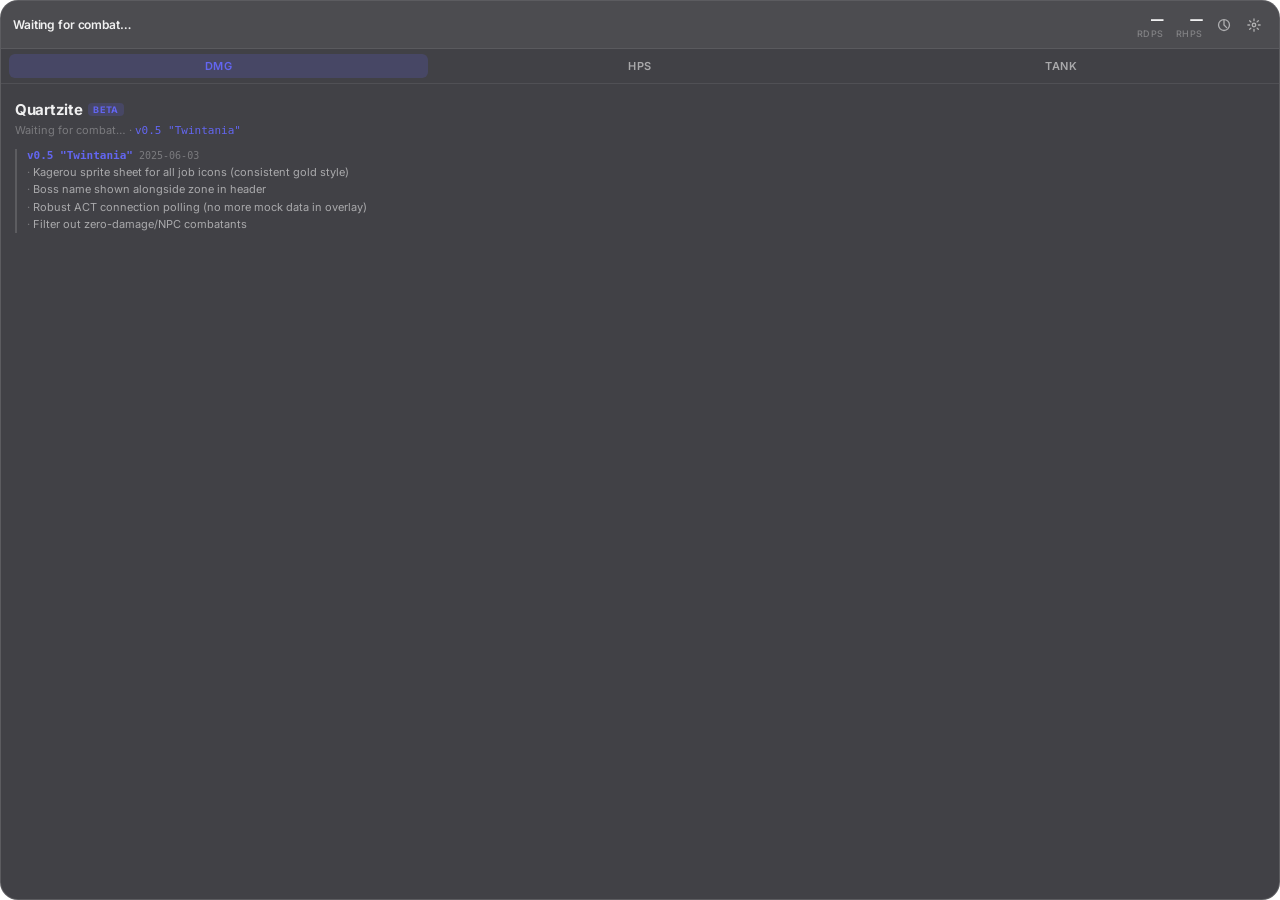
==== preview/v0.6-rafflesia/index.html @ 93990eb2 "deploy: f37a48bf96068bebfc439ba11528e3713358ad84" ====
<!DOCTYPE html>
<html lang="en" data-theme="dark">
<head>
  <meta charset="UTF-8" />
  <meta name="viewport" content="width=device-width, initial-scale=1.0" />
  <title>Quartzite</title>
  <link rel="preconnect" href="https://fonts.googleapis.com" />
  <link rel="preconnect" href="https://fonts.gstatic.com" crossorigin />
  <link href="https://fonts.googleapis.com/css2?family=Inter:wght@300;400;500;600;700&display=swap" rel="stylesheet" />
  <link rel="stylesheet" href="css/main.css" />
  <link rel="stylesheet" href="css/appearances.css" />
  <link rel="stylesheet" href="css/jobs.css" />
</head>
<body>
  <div id="app" class="app">

    <!-- Header -->
    <header class="encounter-header" id="encounter-header">
      <div class="encounter-info">
        <span class="encounter-zone" id="encounter-zone">Waiting for combat…</span>
        <span class="encounter-duration" id="encounter-duration"></span>
      </div>
      <div class="encounter-stats">
        <div class="encounter-stat">
          <span class="encounter-stat-value" id="encounter-rdps">—</span>
          <span class="encounter-stat-label">rDPS</span>
        </div>
        <div class="encounter-stat">
          <span class="encounter-stat-value" id="encounter-rhps">—</span>
          <span class="encounter-stat-label">rHPS</span>
        </div>
      </div>
      <div class="header-controls">
        <button class="icon-btn" id="btn-history" title="History" aria-label="Browse encounter history">
          <svg width="14" height="14" viewBox="0 0 16 16" fill="none">
            <path d="M8 3v5l3 3" stroke="currentColor" stroke-width="1.5" stroke-linecap="round"/>
            <circle cx="8" cy="8" r="6.25" stroke="currentColor" stroke-width="1.5"/>
          </svg>
        </button>
        <button class="icon-btn" id="btn-settings" title="Settings" aria-label="Open settings">
          <svg width="14" height="14" viewBox="0 0 16 16" fill="none">
            <circle cx="8" cy="8" r="2" stroke="currentColor" stroke-width="1.5"/>
            <path d="M8 1v2M8 13v2M1 8h2M13 8h2M3.05 3.05l1.42 1.42M11.54 11.54l1.41 1.41M3.05 12.95l1.42-1.41M11.54 4.46l1.41-1.41" stroke="currentColor" stroke-width="1.5" stroke-linecap="round"/>
          </svg>
        </button>
      </div>
    </header>

    <!-- Mode Tabs -->
    <nav class="mode-tabs" id="mode-tabs">
      <button class="tab active" data-mode="dps">DMG</button>
      <button class="tab" data-mode="hps">HPS</button>
      <button class="tab" data-mode="tank">TANK</button>
    </nav>

    <!-- Combatant Table -->
    <main class="combatant-list" id="combatant-list">
      <div class="empty-state" id="empty-state">
        <p>No active encounter</p>
      </div>
    </main>

    <!-- History Panel -->
    <aside class="history-panel" id="history-panel" aria-hidden="true">
      <div class="panel-header">
        <span>History</span>
        <button class="icon-btn" id="btn-history-close" aria-label="Close history">
          <svg width="12" height="12" viewBox="0 0 12 12" fill="none">
            <path d="M1 1l10 10M11 1L1 11" stroke="currentColor" stroke-width="1.5" stroke-linecap="round"/>
          </svg>
        </button>
      </div>
      <ul class="history-list" id="history-list"></ul>
    </aside>

    <!-- Settings Panel -->
    <aside class="settings-panel" id="settings-panel" aria-hidden="true">
      <div class="panel-header">
        <span>Settings</span>
        <button class="icon-btn" id="btn-settings-close" aria-label="Close settings">
          <svg width="12" height="12" viewBox="0 0 12 12" fill="none">
            <path d="M1 1l10 10M11 1L1 11" stroke="currentColor" stroke-width="1.5" stroke-linecap="round"/>
          </svg>
        </button>
      </div>
      <div class="settings-body">
        <div class="setting-row setting-row--input">
          <span class="setting-label">Your name</span>
          <input type="text" id="set-your-name" class="setting-text" placeholder="Character name" spellcheck="false" autocomplete="off" />
        </div>
        <div class="setting-row setting-row--input">
          <span class="setting-label">Display as</span>
          <input type="text" id="set-your-label" class="setting-text" placeholder="YOU" spellcheck="false" autocomplete="off" />
        </div>
        <label class="setting-row">
          <span class="setting-label">Full names</span>
          <input type="checkbox" id="set-full-names" class="toggle" />
        </label>
        <label class="setting-row">
          <span class="setting-label">Blur names</span>
          <input type="checkbox" id="set-blur-names" class="toggle" />
        </label>
        <label class="setting-row">
          <span class="setting-label">Merge pets</span>
          <input type="checkbox" id="set-merge-pets" class="toggle" checked />
        </label>
        <label class="setting-row">
          <span class="setting-label">Show job icons</span>
          <input type="checkbox" id="set-show-jobs" class="toggle" checked />
        </label>
        <div class="setting-row setting-row--input">
          <span class="setting-label">Players shown</span>
          <div class="pill-group" id="set-max-rows" role="group">
            <button class="pill" data-value="8">8</button>
            <button class="pill" data-value="12">12</button>
            <button class="pill" data-value="16">16</button>
            <button class="pill" data-value="24">24</button>
            <button class="pill" data-value="32">32</button>
            <button class="pill" data-value="0">All</button>
          </div>
        </div>
        <div class="setting-row setting-row--input">
          <span class="setting-label">Theme</span>
          <div class="pill-group" id="set-theme" role="group">
            <button class="pill" data-value="dark">Dark</button>
            <button class="pill" data-value="light">Light</button>
          </div>
        </div>
        <div class="setting-row setting-row--input">
          <span class="setting-label">Appearance</span>
          <div class="pill-group" id="set-appearance" role="group">
            <button class="pill" data-value="dynamis">Dynamis</button>
            <button class="pill" data-value="corgi">Corgi</button>
            <button class="pill" data-value="shadcn">ShadCN</button>
          </div>
        </div>
        <div class="setting-row setting-row--version">
          <span class="setting-label" style="color: var(--text-tertiary); font-size: 11px;">Quartzite v0.5 "Twintania"</span>
        </div>
      </div>
    </aside>

  </div>

<script type="module" src="js/main.js"></script>
</body>
</html>
---- preview/v0.6-rafflesia/css/main.css ----
/* ── Quartzite — ACT Overlay ─────────────────────────────────────────── */

/* ── Custom Properties ───────────────────────────────────────────────── */
:root {
  /* Accent — Indigo */
  --accent:          #6366f1;
  --accent-soft:     rgba(99, 102, 241, 0.18);
  --accent-glow:     rgba(99, 102, 241, 0.35);

  /* Dark theme (default) */
  --bg-base:         rgba(12, 12, 18, 0.78);
  --bg-surface:      rgba(255, 255, 255, 0.055);
  --bg-surface-hover:rgba(255, 255, 255, 0.09);
  --bg-panel:        rgba(18, 18, 26, 0.92);
  --bg-bar:          rgba(255, 255, 255, 0.07);
  --bg-bar-fill:     var(--accent);

  --border:          rgba(255, 255, 255, 0.08);
  --border-strong:   rgba(255, 255, 255, 0.14);

  --text-primary:    rgba(255, 255, 255, 0.92);
  --text-secondary:  rgba(255, 255, 255, 0.55);
  --text-tertiary:   rgba(255, 255, 255, 0.30);

  --shadow-sm:       0 1px 3px rgba(0,0,0,0.4);
  --shadow-md:       0 4px 16px rgba(0,0,0,0.5);
  --shadow-lg:       0 12px 40px rgba(0,0,0,0.6);

  --blur:            blur(20px) saturate(160%);
  --radius-sm:       6px;
  --radius-md:       12px;
  --radius-lg:       18px;

  --font:            'Inter', system-ui, sans-serif;
  /* System numeric font: uses the best available on each OS */
  --num-font:        system-ui, 'Segoe UI', 'Helvetica Neue', sans-serif;
  --mono:            ui-monospace, 'Cascadia Code', 'Fira Code', monospace;

  --row-height:      36px;
  --transition:      150ms cubic-bezier(0.4, 0, 0.2, 1);
  --spring:          400ms cubic-bezier(0.34, 1.56, 0.64, 1);
}

[data-theme="light"] {
  --bg-base:         rgba(245, 245, 250, 0.82);
  --bg-surface:      rgba(0, 0, 0, 0.035);
  --bg-surface-hover:rgba(0, 0, 0, 0.065);
  --bg-panel:        rgba(248, 248, 252, 0.96);
  --bg-bar:          rgba(0, 0, 0, 0.06);

  --border:          rgba(0, 0, 0, 0.07);
  --border-strong:   rgba(0, 0, 0, 0.12);

  --text-primary:    rgba(0, 0, 0, 0.88);
  --text-secondary:  rgba(0, 0, 0, 0.50);
  --text-tertiary:   rgba(0, 0, 0, 0.28);

  --shadow-sm:       0 1px 3px rgba(0,0,0,0.10);
  --shadow-md:       0 4px 16px rgba(0,0,0,0.14);
}

/* ── Reset ───────────────────────────────────────────────────────────── */
*, *::before, *::after { box-sizing: border-box; margin: 0; padding: 0; }

html, body {
  width: 100%;
  height: 100%;
  background: transparent !important;
  -webkit-font-smoothing: antialiased;
  -moz-osx-font-smoothing: grayscale;
}


body {
  font-family: var(--font);
  font-size: 13px;
  color: var(--text-primary);
  overflow: hidden;
}

/* ── App Shell ───────────────────────────────────────────────────────── */
.app {
  position: relative;
  width: 100%;
  height: 100%;
  min-width: 280px;
  background: var(--bg-base);
  backdrop-filter: var(--blur);
  -webkit-backdrop-filter: var(--blur);
  border: 1px solid var(--border-strong);
  border-radius: var(--radius-lg);
  /* No box-shadow: it renders as a visible rectangle in Browsingway */
  overflow: hidden;
  user-select: none;
  display: flex;
  flex-direction: column;
}

/* ── Encounter Header ─────────────────────────────────────────────────── */
.encounter-header {
  display: flex;
  align-items: center;
  gap: 8px;
  padding: 10px 12px 9px;
  border-bottom: 1px solid var(--border);
  background: var(--bg-surface);
}

.encounter-info {
  flex: 1;
  min-width: 0;
  display: flex;
  flex-direction: column;
  gap: 1px;
}

.encounter-zone {
  font-size: 12px;
  font-weight: 600;
  color: var(--text-primary);
  white-space: nowrap;
  overflow: hidden;
  text-overflow: ellipsis;
  letter-spacing: -0.01em;
}

.encounter-duration {
  font-size: 11px;
  font-weight: 400;
  color: var(--text-tertiary);
  font-variant-numeric: tabular-nums;
  font-family: var(--mono);
}

.encounter-stats {
  display: flex;
  gap: 12px;
  flex-shrink: 0;
}

.encounter-stat {
  display: flex;
  flex-direction: column;
  align-items: flex-end;
  gap: 1px;
}

.encounter-stat-value {
  font-size: 14px;
  font-weight: 700;
  color: var(--text-primary);
  font-variant-numeric: tabular-nums;
  font-feature-settings: "tnum" 1, "lnum" 1;
  font-family: var(--num-font);
  letter-spacing: -0.03em;
}

.encounter-stat-label {
  font-size: 9px;
  font-weight: 500;
  color: var(--text-tertiary);
  text-transform: uppercase;
  letter-spacing: 0.06em;
}

.header-controls {
  display: flex;
  gap: 4px;
  flex-shrink: 0;
}

/* ── Icon Button ──────────────────────────────────────────────────────── */
.icon-btn {
  display: flex;
  align-items: center;
  justify-content: center;
  width: 26px;
  height: 26px;
  border-radius: var(--radius-sm);
  border: none;
  background: transparent;
  color: var(--text-secondary);
  cursor: pointer;
  transition: background var(--transition), color var(--transition);
}

.icon-btn:hover {
  background: var(--bg-surface-hover);
  color: var(--text-primary);
}

.icon-btn.active {
  background: var(--accent-soft);
  color: var(--accent);
}

/* ── Mode Tabs ────────────────────────────────────────────────────────── */
.mode-tabs {
  display: flex;
  gap: 2px;
  padding: 5px 8px;
  border-bottom: 1px solid var(--border);
}

.tab {
  flex: 1;
  height: 24px;
  border: none;
  border-radius: var(--radius-sm);
  background: transparent;
  color: var(--text-secondary);
  font-family: var(--font);
  font-size: 11px;
  font-weight: 600;
  letter-spacing: 0.04em;
  cursor: pointer;
  transition: background var(--transition), color var(--transition);
}

.tab:hover {
  background: var(--bg-surface-hover);
  color: var(--text-primary);
}

.tab.active {
  background: var(--accent-soft);
  color: var(--accent);
}

/* ── Combatant List ───────────────────────────────────────────────────── */
.combatant-list {
  padding: 4px 6px 6px;
  display: flex;
  flex-direction: column;
  gap: 2px;
  flex: 1;
  overflow-y: auto;
}

.empty-state {
  padding: 12px 8px 16px;
}

/* ── Changelog (empty state) ──────────────────────────────────────────── */
.changelog {
  display: flex;
  flex-direction: column;
  gap: 10px;
}

.changelog-title {
  font-size: 15px;
  font-weight: 700;
  color: var(--text-primary);
  letter-spacing: -0.02em;
  display: flex;
  align-items: center;
  gap: 6px;
}

.changelog-beta {
  font-size: 9px;
  font-weight: 700;
  letter-spacing: 0.08em;
  color: var(--accent);
  background: var(--accent-soft);
  border-radius: 4px;
  padding: 1px 5px;
  vertical-align: middle;
}

.changelog-subtitle {
  font-size: 11px;
  color: var(--text-tertiary);
  margin-top: -6px;
}

.changelog-current-ver {
  color: var(--accent);
  font-family: var(--mono);
}

.changelog-entries {
  display: flex;
  flex-direction: column;
  gap: 8px;
  margin-top: 2px;
}

.changelog-entry {
  border-left: 2px solid var(--border-strong);
  padding-left: 10px;
}

.changelog-version {
  display: flex;
  align-items: baseline;
  gap: 6px;
  margin-bottom: 3px;
}

.changelog-ver {
  font-size: 11px;
  font-weight: 700;
  color: var(--accent);
  font-family: var(--mono);
}

.changelog-date {
  font-size: 10px;
  color: var(--text-tertiary);
  font-family: var(--mono);
}

.changelog-notes {
  list-style: none;
  display: flex;
  flex-direction: column;
  gap: 2px;
}

.changelog-notes li {
  font-size: 11px;
  color: var(--text-secondary);
  line-height: 1.4;
}

.changelog-notes li::before {
  content: '· ';
  color: var(--text-tertiary);
}

/* ── Combatant Row ────────────────────────────────────────────────────── */
.combatant-row {
  position: relative;
  display: flex;
  align-items: center;
  min-height: var(--row-height);
  padding: 4px 8px;
  border-radius: var(--radius-sm);
  overflow: hidden;
  cursor: default;
  transition: background var(--transition);
}

.combatant-row:hover {
  background: var(--bg-surface-hover);
}

/* Damage bar fills the row background */
.combatant-bar {
  position: absolute;
  inset: 0;
  right: auto;
  width: var(--bar-pct, 0%);
  background: linear-gradient(90deg, var(--job-color, var(--accent)) 0%, transparent 100%);
  opacity: 0.16;
  border-radius: var(--radius-sm);
  /* Spring-like cubic-bezier: overshoots slightly then settles */
  transition: width 700ms cubic-bezier(0.34, 1.4, 0.64, 1);
}

/* Rank */
.combatant-rank {
  position: relative;
  z-index: 1;
  width: 16px;
  font-size: 10px;
  font-weight: 700;
  color: var(--text-tertiary);
  font-variant-numeric: tabular-nums;
  flex-shrink: 0;
  text-align: right;
  margin-right: 6px;
}

.combatant-rank.rank-1 { color: #f5c842; }
.combatant-rank.rank-2 { color: #b0b8c8; }
.combatant-rank.rank-3 { color: #cd7f45; }

/* Job icon */
.combatant-job {
  position: relative;
  z-index: 1;
  width: 22px;
  height: 22px;
  border-radius: 5px;
  flex-shrink: 0;
  margin-right: 8px;
  overflow: hidden;
  background-image: url('../icons/classes.png');
  background-size: 1100% 600%;
  background-repeat: no-repeat;
  image-rendering: -webkit-optimize-contrast;
  image-rendering: crisp-edges;
}

.combatant-job--unknown {
  background-image: none;
  background: rgba(255,255,255,0.06);
}

/* Name + crit stats column */
.combatant-info {
  position: relative;
  z-index: 1;
  flex: 1;
  min-width: 0;
  display: flex;
  flex-direction: column;
  justify-content: center;
  gap: 1px;
}

.combatant-name {
  font-size: 12px;
  font-weight: 500;
  color: var(--text-primary);
  white-space: nowrap;
  overflow: hidden;
  text-overflow: ellipsis;
  letter-spacing: -0.01em;
}

.combatant-secondary {
  display: flex;
  gap: 5px;
  font-size: 9.5px;
  font-weight: 500;
  font-variant-numeric: tabular-nums;
  letter-spacing: 0.01em;
  overflow: hidden;
  white-space: nowrap;
}

.combatant-secondary span {
  white-space: nowrap;
  flex-shrink: 0;
}

.cs-ch::before  { content: 'CH ';  color: rgba(255,255,255,0.30); }
.cs-dh::before  { content: 'DH ';  color: rgba(255,255,255,0.30); }
.cs-cdh::before { content: '!!! '; color: rgba(255,255,255,0.30); }

.cs-ch  { color: #34d399; }
.cs-dh  { color: #60a5fa; }
.cs-cdh { color: #fbbf24; }

.blur-names .combatant-name {
  filter: blur(5px);
  pointer-events: none;
}

/* Stats cluster */
.combatant-stats {
  position: relative;
  z-index: 1;
  display: flex;
  align-items: center;
  gap: 8px;
  flex-shrink: 0;
  margin-left: 6px;
}

.combatant-primary {
  font-size: 12.5px;
  font-weight: 600;
  color: var(--text-primary);
  font-variant-numeric: tabular-nums;
  font-feature-settings: "tnum" 1, "lnum" 1;
  font-family: var(--num-font);
  letter-spacing: -0.02em;
  /* Wide enough for "99,999.99" */
  min-width: 72px;
  text-align: right;
  white-space: nowrap;
}

.combatant-pct {
  font-size: 10.5px;
  font-weight: 500;
  color: var(--text-tertiary);
  font-variant-numeric: tabular-nums;
  font-feature-settings: "tnum" 1;
  font-family: var(--num-font);
  min-width: 36px;
  text-align: right;
  white-space: nowrap;
}

/* ── Panels (History & Settings) ──────────────────────────────────────── */
.history-panel,
.settings-panel {
  position: absolute;
  inset: 0;
  background: var(--bg-panel);
  backdrop-filter: var(--blur);
  -webkit-backdrop-filter: var(--blur);
  border-radius: var(--radius-lg);
  display: flex;
  flex-direction: column;
  transform: translateY(8px);
  opacity: 0;
  pointer-events: none;
  transition: opacity 200ms ease, transform 200ms cubic-bezier(0.4, 0, 0.2, 1);
  z-index: 10;
}

.history-panel.open,
.settings-panel.open {
  transform: translateY(0);
  opacity: 1;
  pointer-events: auto;
}

.panel-header {
  display: flex;
  align-items: center;
  justify-content: space-between;
  padding: 12px 14px 10px;
  border-bottom: 1px solid var(--border);
  font-size: 13px;
  font-weight: 600;
  color: var(--text-primary);
  letter-spacing: -0.01em;
}

/* ── History List ─────────────────────────────────────────────────────── */
.history-list {
  list-style: none;
  overflow-y: auto;
  flex: 1;
  padding: 6px;
  display: flex;
  flex-direction: column;
  gap: 2px;
}

.history-item {
  display: flex;
  align-items: center;
  gap: 8px;
  padding: 8px 10px;
  border-radius: var(--radius-sm);
  cursor: pointer;
  transition: background var(--transition);
}

.history-item:hover {
  background: var(--bg-surface-hover);
}

.history-item.active {
  background: var(--accent-soft);
}

.history-item-info {
  flex: 1;
  min-width: 0;
}

.history-item-title {
  font-size: 12px;
  font-weight: 500;
  color: var(--text-primary);
  white-space: nowrap;
  overflow: hidden;
  text-overflow: ellipsis;
}

.history-item-meta {
  font-size: 10px;
  color: var(--text-tertiary);
  margin-top: 1px;
  font-family: var(--mono);
}

.history-item-dps {
  font-size: 12px;
  font-weight: 700;
  color: var(--accent);
  font-family: var(--mono);
  flex-shrink: 0;
}

/* ── Settings Body ────────────────────────────────────────────────────── */
.settings-body {
  padding: 8px 6px;
  display: flex;
  flex-direction: column;
  gap: 2px;
  flex: 1;
  overflow-y: auto;
}

.setting-row {
  display: flex;
  align-items: center;
  justify-content: space-between;
  padding: 8px 10px;
  border-radius: var(--radius-sm);
  cursor: pointer;
  transition: background var(--transition);
}

.setting-row:hover {
  background: var(--bg-surface-hover);
}

.setting-row--version {
  cursor: default;
  margin-top: 4px;
}

.setting-row--version:hover {
  background: transparent;
}

.setting-label {
  font-size: 13px;
  font-weight: 400;
  color: var(--text-primary);
}

/* ── Toggle Switch ────────────────────────────────────────────────────── */
.toggle {
  appearance: none;
  -webkit-appearance: none;
  width: 36px;
  height: 20px;
  border-radius: 10px;
  background: var(--bg-bar);
  border: 1px solid var(--border-strong);
  position: relative;
  cursor: pointer;
  transition: background var(--transition), border-color var(--transition);
  flex-shrink: 0;
}

.toggle::after {
  content: '';
  position: absolute;
  top: 2px;
  left: 2px;
  width: 14px;
  height: 14px;
  border-radius: 50%;
  background: var(--text-secondary);
  transition: transform 200ms cubic-bezier(0.34, 1.56, 0.64, 1), background var(--transition);
}

.toggle:checked {
  background: var(--accent);
  border-color: var(--accent);
}

.toggle:checked::after {
  transform: translateX(16px);
  background: #fff;
}

/* ── "You" row highlight ──────────────────────────────────────────────── */
.combatant-row.is-you .combatant-name {
  color: var(--accent);
  font-weight: 600;
}

/* ── Text input ───────────────────────────────────────────────────────── */
.setting-row--input {
  cursor: default;
}

.setting-row--input:hover {
  background: transparent;
}

.setting-text {
  appearance: none;
  background: var(--bg-surface);
  border: 1px solid var(--border-strong);
  border-radius: var(--radius-sm);
  color: var(--text-primary);
  caret-color: var(--accent);
  font-family: var(--font);
  font-size: 12px;
  padding: 4px 8px;
  width: 120px;
  outline: none;
  transition: border-color var(--transition), box-shadow var(--transition);
}

.setting-text::placeholder {
  color: var(--text-tertiary);
}

.setting-text:focus {
  border-color: var(--accent);
  box-shadow: 0 0 0 2px var(--accent-soft);
}

/* ── Pill group (replaces <select> to avoid ACT/CEF focus-steal flicker) ── */
.pill-group {
  display: flex;
  gap: 3px;
  flex-wrap: wrap;
  justify-content: flex-end;
}

.pill {
  appearance: none;
  border: 1px solid var(--border-strong);
  border-radius: 20px;
  background: transparent;
  color: var(--text-secondary);
  font-family: var(--font);
  font-size: 11px;
  font-weight: 500;
  padding: 2px 8px;
  cursor: pointer;
  transition: background var(--transition), color var(--transition), border-color var(--transition);
  white-space: nowrap;
}

.pill:hover {
  background: var(--bg-surface-hover);
  color: var(--text-primary);
}

.pill.active {
  background: var(--accent-soft);
  border-color: var(--accent);
  color: var(--accent);
}

/* ── Scrollbar ────────────────────────────────────────────────────────── */
::-webkit-scrollbar { width: 4px; }
::-webkit-scrollbar-track { background: transparent; }
::-webkit-scrollbar-thumb {
  background: var(--border-strong);
  border-radius: 2px;
}

/* ── Animations ───────────────────────────────────────────────────────── */
@keyframes rowIn {
  from { opacity: 0; transform: translateX(-6px); }
  to   { opacity: 1; transform: translateX(0); }
}

@keyframes encounterFlash {
  0%   { outline: 2px solid rgba(99,102,241,0);   outline-offset: 0px; }
  15%  { outline: 2px solid rgba(99,102,241,0.75); outline-offset: 1px; }
  40%  { outline: 2px solid rgba(99,102,241,0.4);  outline-offset: 1px; }
  100% { outline: 2px solid rgba(99,102,241,0);   outline-offset: 0px; }
}

@keyframes headerPulse {
  0%   { background: var(--bg-surface); }
  20%  { background: rgba(99,102,241,0.18); }
  100% { background: var(--bg-surface); }
}

.combatant-row {
  animation: rowIn 240ms cubic-bezier(0.34, 1.4, 0.64, 1) both;
}

.app.encounter-end-flash {
  animation: encounterFlash 1.4s cubic-bezier(0.4, 0, 0.2, 1) forwards;
}

.app.encounter-end-flash .encounter-header {
  animation: headerPulse 1.4s cubic-bezier(0.4, 0, 0.2, 1) forwards;
}

/* ── Responsive width ─────────────────────────────────────────────────── */
@media (max-width: 320px) {
  .combatant-pct { display: none; }
  .encounter-stats { display: none; }
}

/* Wider overlay — let numbers breathe */
@media (min-width: 420px) {
  .combatant-primary { font-size: 13.5px; min-width: 80px; }
  .combatant-pct     { font-size: 11.5px; }
  :root              { --row-height: 38px; }
}
---- preview/v0.6-rafflesia/css/appearances.css ----
/* ── Quartzite Appearances ───────────────────────────────────────────── */
/* Each [data-appearance] block overrides the CSS custom properties        */
/* defined in main.css. The base (no attribute) is "Dynamis Crystal".      */

/* ── Dynamis Crystal (default) ───────────────────────────────────────── */
/* Uses base :root variables — no overrides needed.                        */

/* ── Corgi ────────────────────────────────────────────────────────────── */
[data-appearance="corgi"] {
  --accent:           #e07b39;
  --accent-soft:      rgba(224, 123, 57, 0.18);
  --accent-glow:      rgba(224, 123, 57, 0.35);

  --bg-base:          rgba(42, 26, 12, 0.88);
  --bg-surface:       rgba(255, 200, 130, 0.07);
  --bg-surface-hover: rgba(255, 200, 130, 0.13);
  --bg-panel:         rgba(36, 22, 10, 0.96);
  --bg-bar:           rgba(255, 200, 130, 0.09);

  --border:           rgba(255, 180, 80, 0.12);
  --border-strong:    rgba(255, 180, 80, 0.22);

  --text-primary:     rgba(255, 240, 210, 0.95);
  --text-secondary:   rgba(255, 200, 140, 0.60);
  --text-tertiary:    rgba(255, 200, 140, 0.32);

  --blur:             blur(20px) saturate(140%);
  --radius-lg:        22px;
}

/* Corgi mascot in the bottom-right corner of the app shell */
[data-appearance="corgi"] .app::after {
  content: '🐕';
  position: absolute;
  bottom: 4px;
  right: 8px;
  font-size: 28px;
  line-height: 1;
  opacity: 0.45;
  pointer-events: none;
  z-index: 0;
  filter: sepia(0.4);
}

/* ── ShadCN ───────────────────────────────────────────────────────────── */
[data-appearance="shadcn"] {
  --accent:           #ffffff;
  --accent-soft:      rgba(255, 255, 255, 0.10);
  --accent-glow:      rgba(255, 255, 255, 0.15);

  --bg-base:          rgba(9, 9, 11, 0.97);
  --bg-surface:       rgba(255, 255, 255, 0.04);
  --bg-surface-hover: rgba(255, 255, 255, 0.07);
  --bg-panel:         rgba(9, 9, 11, 0.99);
  --bg-bar:           rgba(255, 255, 255, 0.05);

  --border:           rgba(255, 255, 255, 0.10);
  --border-strong:    rgba(255, 255, 255, 0.16);

  --text-primary:     rgba(250, 250, 250, 0.98);
  --text-secondary:   rgba(161, 161, 170, 1);
  --text-tertiary:    rgba(113, 113, 122, 1);

  --blur:             none;
  --radius-sm:        4px;
  --radius-md:        6px;
  --radius-lg:        8px;
}

/* ShadCN: no frosted glass, solid border */
[data-appearance="shadcn"] .app {
  backdrop-filter: none;
  -webkit-backdrop-filter: none;
  border-color: var(--border-strong);
}

/* ShadCN: flat bars, no gradient softness */
[data-appearance="shadcn"] .combatant-bar {
  opacity: 0.12;
  background: var(--job-color, var(--accent));
  border-radius: 0;
}

/* ShadCN: rank accent becomes zinc */
[data-appearance="shadcn"] .combatant-rank.rank-1 { color: #fafafa; }
[data-appearance="shadcn"] .combatant-rank.rank-2 { color: #a1a1aa; }
[data-appearance="shadcn"] .combatant-rank.rank-3 { color: #71717a; }
---- preview/v0.6-rafflesia/css/jobs.css ----
/* ── Job Colors ──────────────────────────────────────────────────────── */
/* Official FFXIV job palette, tuned for dark/glass surfaces */

/* Tanks */
.job-PLD { --job-color: #a8b4d8; }
.job-WAR { --job-color: #cf2621; }
.job-DRK { --job-color: #d126a0; }
.job-GNB { --job-color: #7c8b72; }

/* Healers */
.job-WHM { --job-color: #fff0dc; }
.job-SCH { --job-color: #8657ff; }
.job-AST { --job-color: #ffe74a; }
.job-SGE { --job-color: #80a0ff; }

/* Melee DPS */
.job-MNK { --job-color: #d69c3c; }
.job-DRG { --job-color: #4164cd; }
.job-NIN { --job-color: #af1964; }
.job-SAM { --job-color: #e46d04; }
.job-RPR { --job-color: #965a96; }
.job-VPR { --job-color: #108232; }

/* Physical Ranged */
.job-BRD { --job-color: #91ba5e; }
.job-MCH { --job-color: #6ee1d6; }
.job-DNC { --job-color: #e2b0af; }

/* Magical Ranged */
.job-BLM { --job-color: #a579d6; }
.job-SMN { --job-color: #2d9b78; }
.job-RDM { --job-color: #e87b7b; }
.job-PCT { --job-color: #fc9cd2; }

/* Crafters / Gatherers (rarely in ACT but just in case) */
.job-DEFAULT { --job-color: #6366f1; }
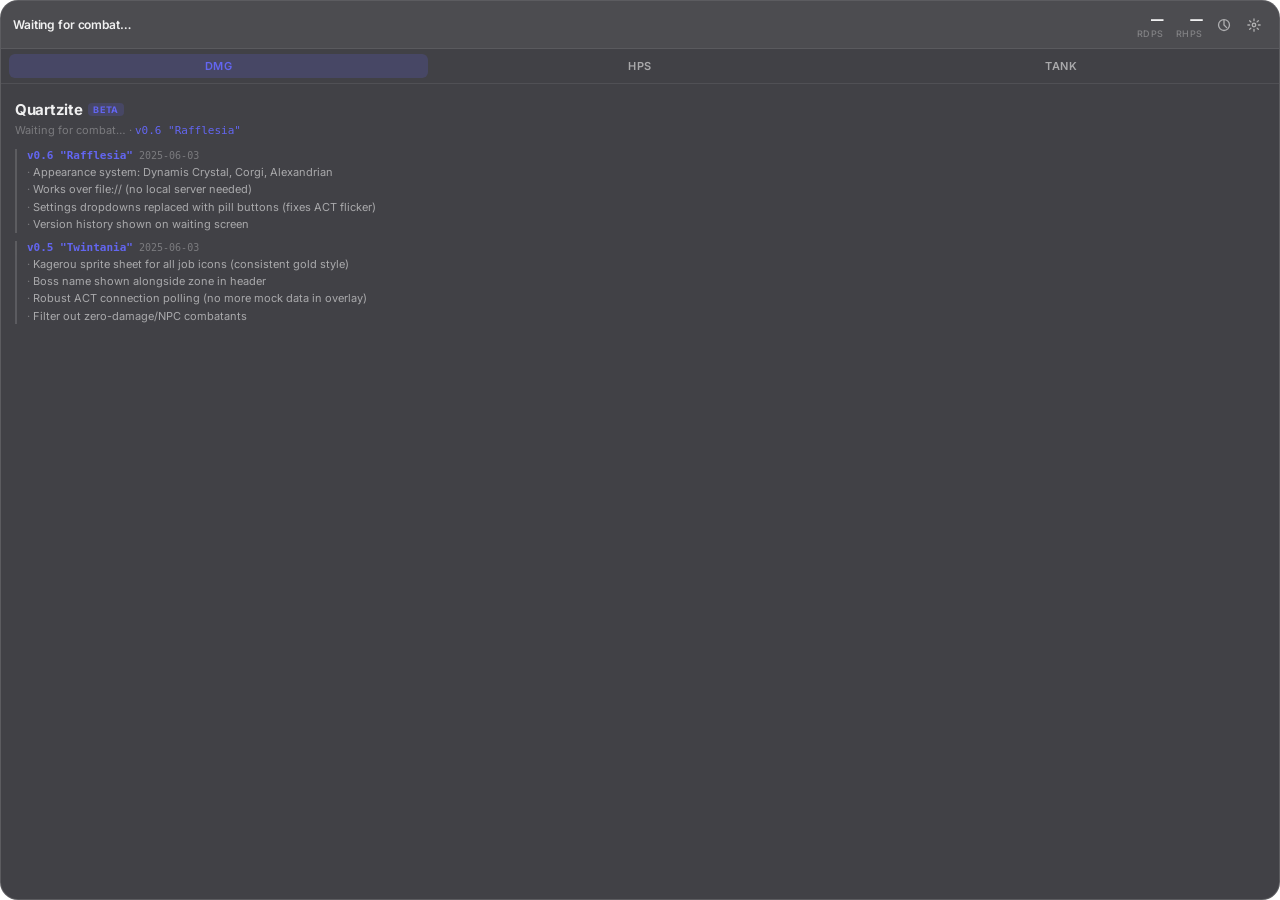
==== commit fa0d2133: "deploy: a6601d5fb845a8a731fcee00614f385bfe66266e" ====
--- a/preview/v0.6-rafflesia/index.html
+++ b/preview/v0.6-rafflesia/index.html
@@ -131,17 +131,22 @@
           <div class="pill-group" id="set-appearance" role="group">
             <button class="pill" data-value="dynamis">Dynamis</button>
             <button class="pill" data-value="corgi">Corgi</button>
-            <button class="pill" data-value="shadcn">ShadCN</button>
+            <button class="pill" data-value="alexandrian">Alexandrian</button>
           </div>
         </div>
         <div class="setting-row setting-row--version">
-          <span class="setting-label" style="color: var(--text-tertiary); font-size: 11px;">Quartzite v0.5 "Twintania"</span>
+          <span class="setting-label" id="settings-version" style="color: var(--text-tertiary); font-size: 11px;"></span>
         </div>
       </div>
     </aside>
 
   </div>
 
-<script type="module" src="js/main.js"></script>
+<script src="js/format.js"></script>
+<script src="js/config.js"></script>
+<script src="js/history.js"></script>
+<script src="js/jobicons.js"></script>
+<script src="js/act.js"></script>
+<script src="js/main.js"></script>
 </body>
 </html>
--- a/preview/v0.6-rafflesia/css/appearances.css
+++ b/preview/v0.6-rafflesia/css/appearances.css
@@ -42,8 +42,8 @@
   filter: sepia(0.4);
 }
 
-/* ── ShadCN ───────────────────────────────────────────────────────────── */
-[data-appearance="shadcn"] {
+/* ── Alexandrian ──────────────────────────────────────────────────────── */
+[data-appearance="alexandrian"] {
   --accent:           #ffffff;
   --accent-soft:      rgba(255, 255, 255, 0.10);
   --accent-glow:      rgba(255, 255, 255, 0.15);
@@ -68,20 +68,20 @@
 }
 
 /* ShadCN: no frosted glass, solid border */
-[data-appearance="shadcn"] .app {
+[data-appearance="alexandrian"] .app {
   backdrop-filter: none;
   -webkit-backdrop-filter: none;
   border-color: var(--border-strong);
 }
 
 /* ShadCN: flat bars, no gradient softness */
-[data-appearance="shadcn"] .combatant-bar {
+[data-appearance="alexandrian"] .combatant-bar {
   opacity: 0.12;
   background: var(--job-color, var(--accent));
   border-radius: 0;
 }
 
 /* ShadCN: rank accent becomes zinc */
-[data-appearance="shadcn"] .combatant-rank.rank-1 { color: #fafafa; }
-[data-appearance="shadcn"] .combatant-rank.rank-2 { color: #a1a1aa; }
-[data-appearance="shadcn"] .combatant-rank.rank-3 { color: #71717a; }
+[data-appearance="alexandrian"] .combatant-rank.rank-1 { color: #fafafa; }
+[data-appearance="alexandrian"] .combatant-rank.rank-2 { color: #a1a1aa; }
+[data-appearance="alexandrian"] .combatant-rank.rank-3 { color: #71717a; }
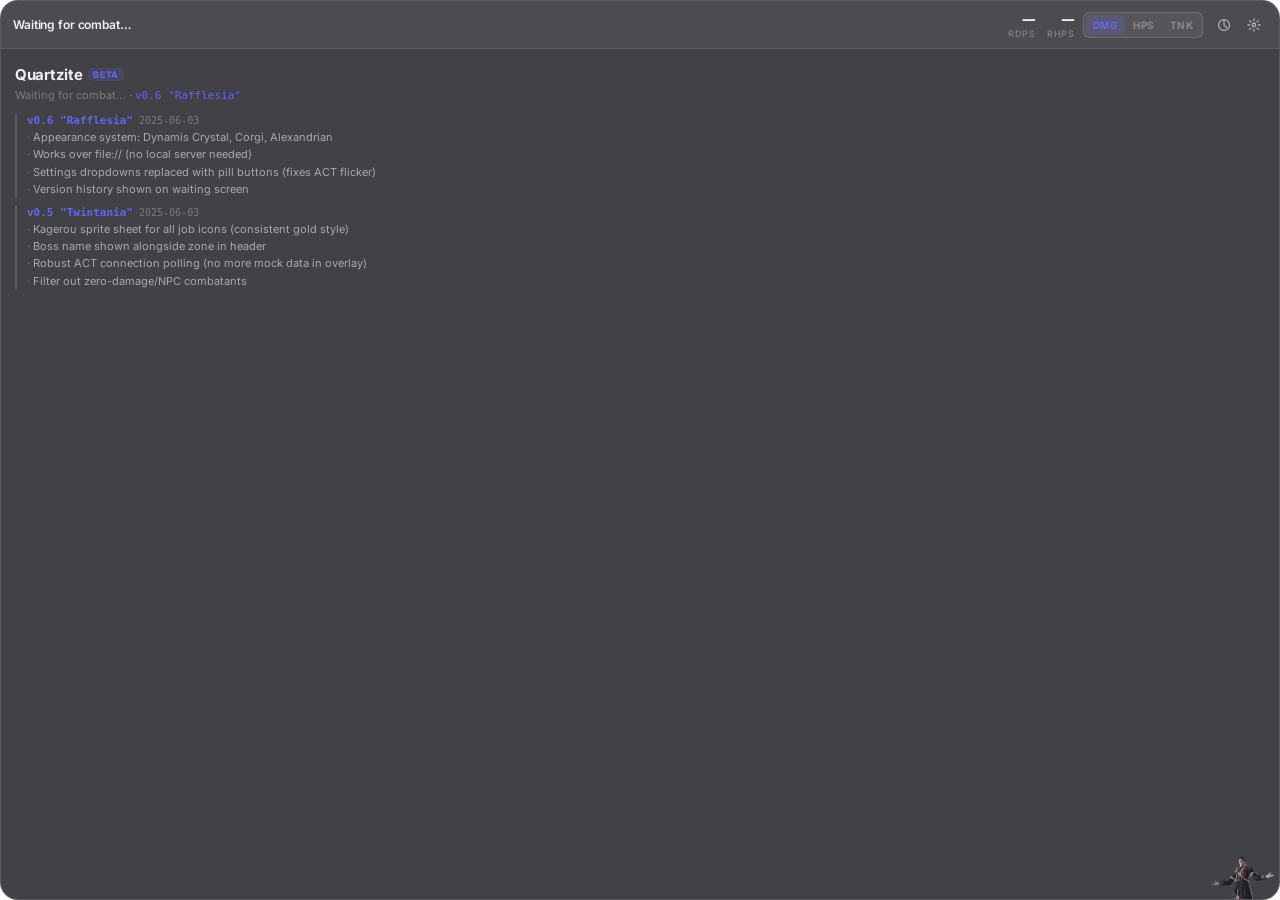
==== commit 22b23c16: "deploy: 22509377329f51cd5d2bebd24bf076c6e8a0873f" ====
--- a/preview/v0.6-rafflesia/index.html
+++ b/preview/v0.6-rafflesia/index.html
@@ -30,6 +30,11 @@
           <span class="encounter-stat-label">rHPS</span>
         </div>
       </div>
+      <nav class="mode-tabs" id="mode-tabs">
+        <button class="tab active" data-mode="dps">DMG</button>
+        <button class="tab" data-mode="hps">HPS</button>
+        <button class="tab" data-mode="tank">TNK</button>
+      </nav>
       <div class="header-controls">
         <button class="icon-btn" id="btn-history" title="History" aria-label="Browse encounter history">
           <svg width="14" height="14" viewBox="0 0 16 16" fill="none">
@@ -45,13 +50,6 @@
         </button>
       </div>
     </header>
-
-    <!-- Mode Tabs -->
-    <nav class="mode-tabs" id="mode-tabs">
-      <button class="tab active" data-mode="dps">DMG</button>
-      <button class="tab" data-mode="hps">HPS</button>
-      <button class="tab" data-mode="tank">TANK</button>
-    </nav>
 
     <!-- Combatant Table -->
     <main class="combatant-list" id="combatant-list">
@@ -134,6 +132,10 @@
             <button class="pill" data-value="alexandrian">Alexandrian</button>
           </div>
         </div>
+        <label class="setting-row">
+          <span class="setting-label">Show mascot</span>
+          <input type="checkbox" id="set-show-mascot" class="toggle" checked />
+        </label>
         <div class="setting-row setting-row--version">
           <span class="setting-label" id="settings-version" style="color: var(--text-tertiary); font-size: 11px;"></span>
         </div>
--- a/preview/v0.6-rafflesia/css/main.css
+++ b/preview/v0.6-rafflesia/css/main.css
@@ -194,31 +194,34 @@
   color: var(--accent);
 }
 
-/* ── Mode Tabs ────────────────────────────────────────────────────────── */
+/* ── Mode Tabs (inline segmented control in header) ───────────────────── */
 .mode-tabs {
   display: flex;
-  gap: 2px;
-  padding: 5px 8px;
-  border-bottom: 1px solid var(--border);
+  gap: 1px;
+  background: var(--bg-surface);
+  border: 1px solid var(--border-strong);
+  border-radius: var(--radius-sm);
+  padding: 2px;
+  flex-shrink: 0;
 }
 
 .tab {
-  flex: 1;
-  height: 24px;
+  height: 20px;
+  padding: 0 7px;
   border: none;
-  border-radius: var(--radius-sm);
+  border-radius: 4px;
   background: transparent;
-  color: var(--text-secondary);
+  color: var(--text-tertiary);
   font-family: var(--font);
-  font-size: 11px;
-  font-weight: 600;
-  letter-spacing: 0.04em;
+  font-size: 10px;
+  font-weight: 700;
+  letter-spacing: 0.05em;
   cursor: pointer;
   transition: background var(--transition), color var(--transition);
+  white-space: nowrap;
 }
 
 .tab:hover {
-  background: var(--bg-surface-hover);
   color: var(--text-primary);
 }
 
--- a/preview/v0.6-rafflesia/css/appearances.css
+++ b/preview/v0.6-rafflesia/css/appearances.css
@@ -2,8 +2,27 @@
 /* Each [data-appearance] block overrides the CSS custom properties        */
 /* defined in main.css. The base (no attribute) is "Dynamis Crystal".      */
 
+/* ── Mascot toggle ────────────────────────────────────────────────────── */
+.app.hide-mascot::after { display: none !important; }
+
 /* ── Dynamis Crystal (default) ───────────────────────────────────────── */
 /* Uses base :root variables — no overrides needed.                        */
+
+[data-appearance="dynamis"] .app::after {
+  content: '';
+  position: absolute;
+  bottom: 0;
+  right: 4px;
+  width: 64px;
+  height: 64px;
+  background-image: url('../icons/dynamis-mascot.png');
+  background-size: contain;
+  background-repeat: no-repeat;
+  background-position: bottom right;
+  opacity: 0.7;
+  pointer-events: none;
+  z-index: 0;
+}
 
 /* ── Corgi ────────────────────────────────────────────────────────────── */
 [data-appearance="corgi"] {
@@ -30,16 +49,19 @@
 
 /* Corgi mascot in the bottom-right corner of the app shell */
 [data-appearance="corgi"] .app::after {
-  content: '🐕';
+  content: '';
   position: absolute;
-  bottom: 4px;
-  right: 8px;
-  font-size: 28px;
-  line-height: 1;
-  opacity: 0.45;
+  bottom: 0;
+  right: 4px;
+  width: 64px;
+  height: 64px;
+  background-image: url('../icons/corgi.png');
+  background-size: contain;
+  background-repeat: no-repeat;
+  background-position: bottom right;
+  opacity: 0.7;
   pointer-events: none;
   z-index: 0;
-  filter: sepia(0.4);
 }
 
 /* ── Alexandrian ──────────────────────────────────────────────────────── */
@@ -81,7 +103,23 @@
   border-radius: 0;
 }
 
-/* ShadCN: rank accent becomes zinc */
+[data-appearance="alexandrian"] .app::after {
+  content: '';
+  position: absolute;
+  bottom: 0;
+  right: 4px;
+  width: 64px;
+  height: 64px;
+  background-image: url('../icons/alexandrian-mascot.png');
+  background-size: contain;
+  background-repeat: no-repeat;
+  background-position: bottom right;
+  opacity: 0.7;
+  pointer-events: none;
+  z-index: 0;
+}
+
+/* Alexandrian: rank accent becomes zinc */
 [data-appearance="alexandrian"] .combatant-rank.rank-1 { color: #fafafa; }
 [data-appearance="alexandrian"] .combatant-rank.rank-2 { color: #a1a1aa; }
 [data-appearance="alexandrian"] .combatant-rank.rank-3 { color: #71717a; }
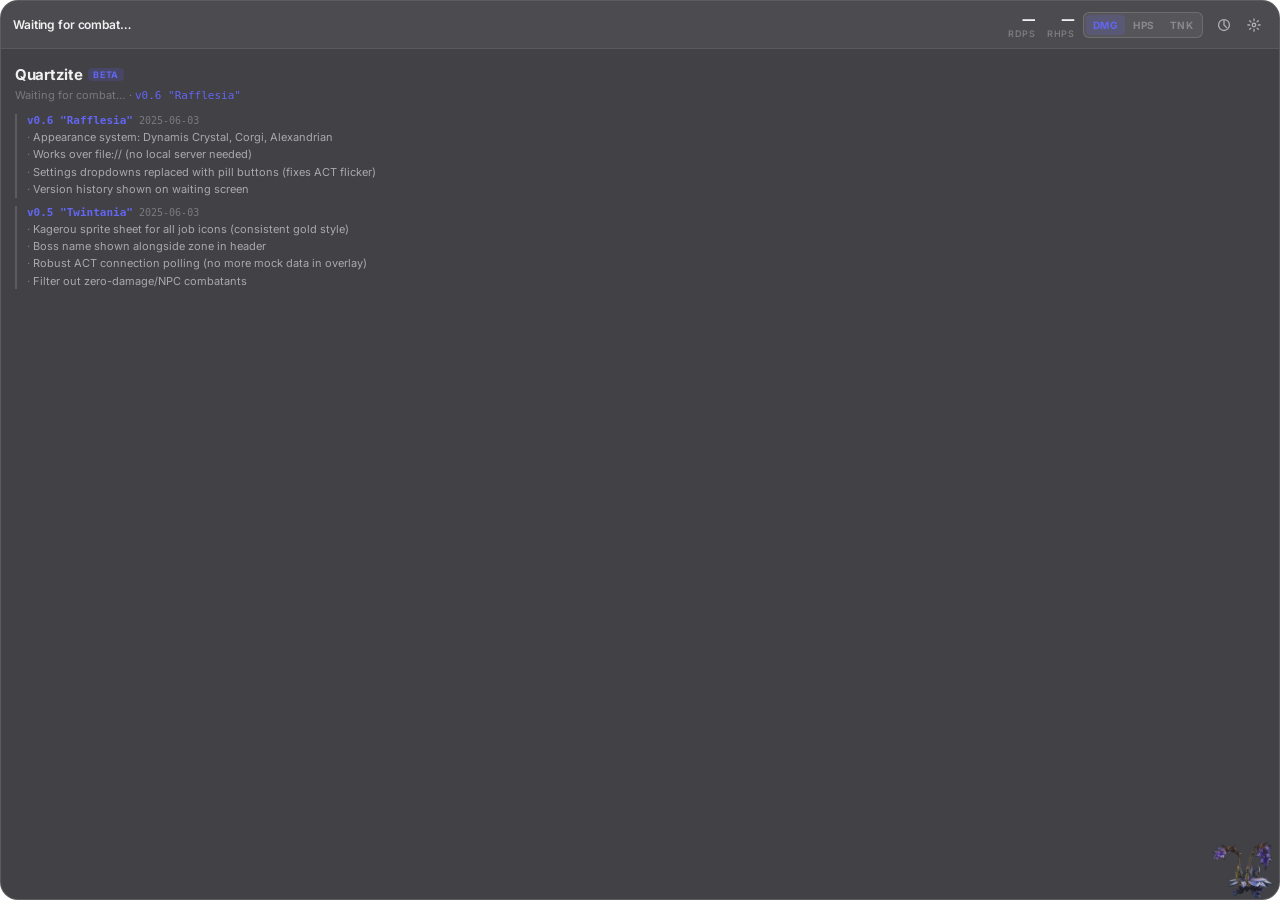
==== commit a48f93ff: "deploy: 58ab5599f47b1163af3bec802782759ce50288db" ====
--- a/preview/v0.6-rafflesia/index.html
+++ b/preview/v0.6-rafflesia/index.html
@@ -95,6 +95,10 @@
           <input type="checkbox" id="set-full-names" class="toggle" />
         </label>
         <label class="setting-row">
+          <span class="setting-label">Caps names</span>
+          <input type="checkbox" id="set-caps-names" class="toggle" />
+        </label>
+        <label class="setting-row">
           <span class="setting-label">Blur names</span>
           <input type="checkbox" id="set-blur-names" class="toggle" />
         </label>
--- a/preview/v0.6-rafflesia/css/appearances.css
+++ b/preview/v0.6-rafflesia/css/appearances.css
@@ -65,42 +65,35 @@
 }
 
 /* ── Alexandrian ──────────────────────────────────────────────────────── */
+/* Palette: Perfect Alexander — steel silver, holy gold, feather white,    */
+/* ethereal green-gold light                                                */
 [data-appearance="alexandrian"] {
-  --accent:           #ffffff;
-  --accent-soft:      rgba(255, 255, 255, 0.10);
-  --accent-glow:      rgba(255, 255, 255, 0.15);
+  --accent:           #c8a84b;
+  --accent-soft:      rgba(200, 168, 75, 0.18);
+  --accent-glow:      rgba(200, 168, 75, 0.35);
 
-  --bg-base:          rgba(9, 9, 11, 0.97);
-  --bg-surface:       rgba(255, 255, 255, 0.04);
-  --bg-surface-hover: rgba(255, 255, 255, 0.07);
-  --bg-panel:         rgba(9, 9, 11, 0.99);
-  --bg-bar:           rgba(255, 255, 255, 0.05);
+  --bg-base:          rgba(10, 13, 16, 0.92);
+  --bg-surface:       rgba(160, 175, 190, 0.06);
+  --bg-surface-hover: rgba(160, 175, 190, 0.11);
+  --bg-panel:         rgba(8, 11, 14, 0.97);
+  --bg-bar:           rgba(160, 175, 190, 0.07);
 
-  --border:           rgba(255, 255, 255, 0.10);
-  --border-strong:    rgba(255, 255, 255, 0.16);
+  --border:           rgba(200, 168, 75, 0.15);
+  --border-strong:    rgba(200, 168, 75, 0.28);
 
-  --text-primary:     rgba(250, 250, 250, 0.98);
-  --text-secondary:   rgba(161, 161, 170, 1);
-  --text-tertiary:    rgba(113, 113, 122, 1);
+  --text-primary:     rgba(230, 235, 240, 0.96);
+  --text-secondary:   rgba(170, 180, 195, 0.70);
+  --text-tertiary:    rgba(120, 135, 150, 0.55);
 
-  --blur:             none;
+  --blur:             blur(20px) saturate(120%);
   --radius-sm:        4px;
   --radius-md:        6px;
-  --radius-lg:        8px;
+  --radius-lg:        10px;
 }
 
-/* ShadCN: no frosted glass, solid border */
+/* Alexandrian: gold border */
 [data-appearance="alexandrian"] .app {
-  backdrop-filter: none;
-  -webkit-backdrop-filter: none;
-  border-color: var(--border-strong);
-}
-
-/* ShadCN: flat bars, no gradient softness */
-[data-appearance="alexandrian"] .combatant-bar {
-  opacity: 0.12;
-  background: var(--job-color, var(--accent));
-  border-radius: 0;
+  border-color: rgba(200, 168, 75, 0.35);
 }
 
 [data-appearance="alexandrian"] .app::after {
@@ -119,7 +112,7 @@
   z-index: 0;
 }
 
-/* Alexandrian: rank accent becomes zinc */
-[data-appearance="alexandrian"] .combatant-rank.rank-1 { color: #fafafa; }
-[data-appearance="alexandrian"] .combatant-rank.rank-2 { color: #a1a1aa; }
-[data-appearance="alexandrian"] .combatant-rank.rank-3 { color: #71717a; }
+/* Alexandrian: rank colors — holy gold, steel silver, iron */
+[data-appearance="alexandrian"] .combatant-rank.rank-1 { color: #c8a84b; }
+[data-appearance="alexandrian"] .combatant-rank.rank-2 { color: #a8b8c8; }
+[data-appearance="alexandrian"] .combatant-rank.rank-3 { color: #7a8a96; }
